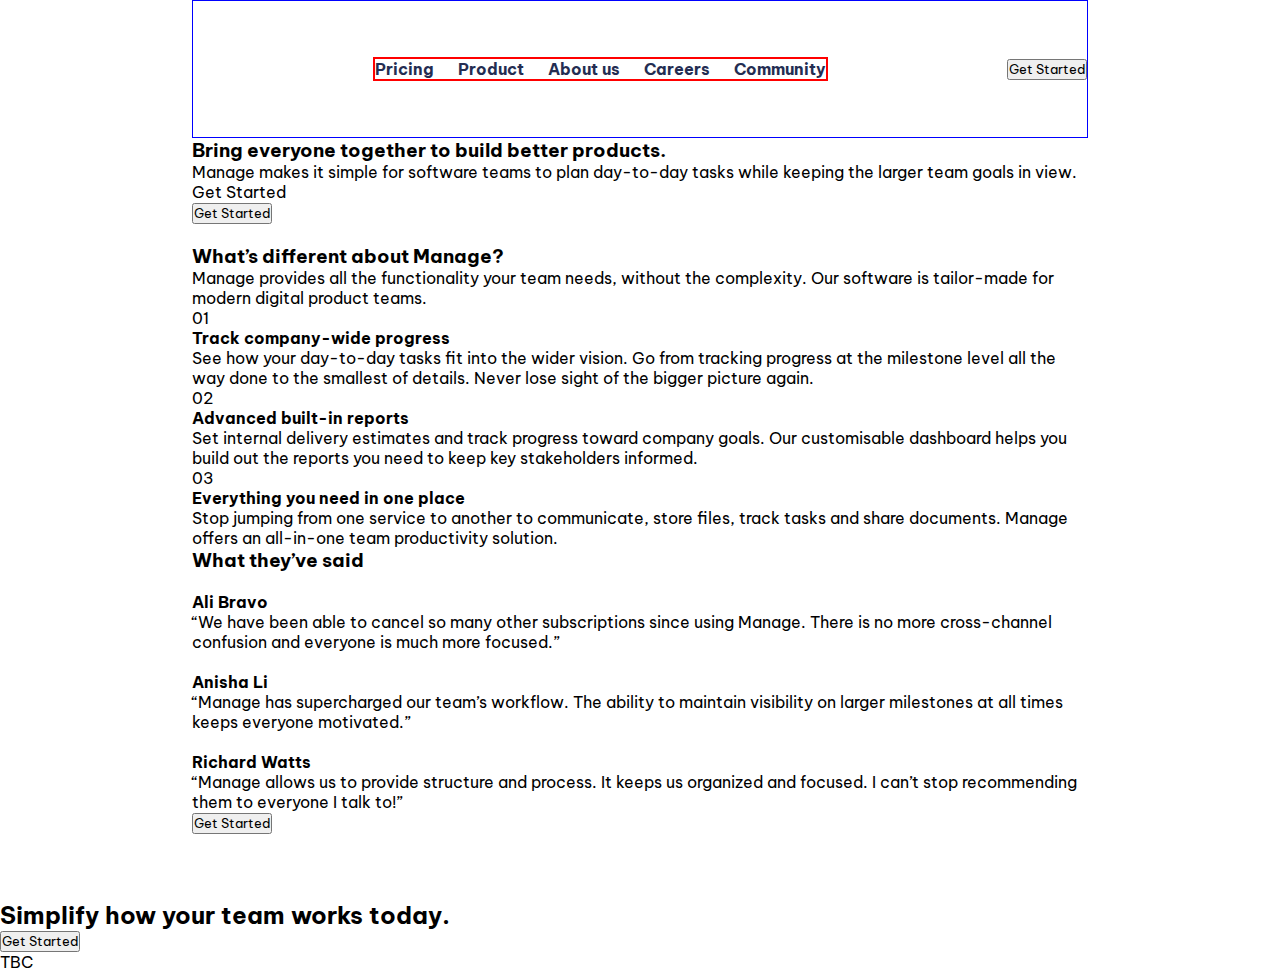
==== manage-landing-page-master/index.html @ ff659607 "HTML structure and CSS starter" ====
<!DOCTYPE html>
<html lang="en">
  <head>
    <meta charset="UTF-8" />
    <meta name="viewport" content="width=device-width, initial-scale=1.0" />
    <!-- displays site properly based on user's device -->
    <link
      rel="icon"
      type="image/png"
      sizes="32x32"
      href="./images/favicon-32x32.png"
    />
    <link rel="stylesheet" href="style.css" />
    <title>Frontend Mentor | Manage landing page</title>
  </head>
  <body>
    <div class="container">
      <header class="title">
        <img src="./images/logo.svg" alt="" />
        <nav>
          <ul class="list-items">
            <li class="item"><a href="#">Pricing</a></li>
            <li class="item"><a href="#">Product</a></li>
            <li class="item"><a href="#">About us</a></li>
            <li class="item"><a href="#">Careers</a></li>
            <li class="item"><a href="#">Community</a></li>
          </ul>
        </nav>
        <button class="cta">Get Started</button>
      </header>

      <div class="main-section">
        <div class="main-text">
          <h3>Bring everyone together to build better products.</h3>
          <p>
            Manage makes it simple for software teams to plan day-to-day tasks
            while keeping the larger team goals in view. Get Started
          </p>
          <button class="cta">Get Started</button>
        </div>
        <div class="graph-info">
          <img src="./images/illustration-intro.svg" alt="" />
        </div>
      </div>
      <div class="second-section">
        <div class="second-section-left">
          <h3>What’s different about Manage?</h3>
          <p>
            Manage provides all the functionality your team needs, without the
            complexity. Our software is tailor-made for modern digital product
            teams.
          </p>
        </div>
        <div class="second-section-right">
          <div class="progress">
            <div class="number">01</div>
            <div class="text">
              <h4>Track company-wide progress</h4>
              <p>
                See how your day-to-day tasks fit into the wider vision. Go from
                tracking progress at the milestone level all the way done to the
                smallest of details. Never lose sight of the bigger picture
                again.
              </p>
            </div>
          </div>
          <div class="reports">
            <div class="number">02</div>
            <div class="text">
              <h4>Advanced built-in reports</h4>
              <p>
                Set internal delivery estimates and track progress toward
                company goals. Our customisable dashboard helps you build out
                the reports you need to keep key stakeholders informed.
              </p>
            </div>
          </div>
          <div class="progress">
            <div class="place">03</div>
            <div class="text">
              <h4>Everything you need in one place</h4>
              <p>
                Stop jumping from one service to another to communicate, store
                files, track tasks and share documents. Manage offers an
                all-in-one team productivity solution.
              </p>
            </div>
          </div>
        </div>
      </div>
      <div class="rating">
        <h3>What they’ve said</h3>
        <div class="users">
          <div class="user1">
            <img src="./images/avatar-ali.png" alt="" />
            <h4>Ali Bravo</h4>
            <p>
              “We have been able to cancel so many other subscriptions since
              using Manage. There is no more cross-channel confusion and
              everyone is much more focused.”
            </p>
          </div>
          <div class="user2">
            <img src="./images/avatar-anisha.png" alt="" />
            <h4>Anisha Li</h4>
            <p>
              “Manage has supercharged our team’s workflow. The ability to
              maintain visibility on larger milestones at all times keeps
              everyone motivated.”
            </p>
          </div>
          <div class="user3">
            <img src="./images/avatar-richard.png" alt="" />
            <h4>Richard Watts</h4>
            <p>
              “Manage allows us to provide structure and process. It keeps us
              organized and focused. I can’t stop recommending them to everyone
              I talk to!”
            </p>
          </div>
          <button class="cta">Get Started</button>
        </div>
      </div>
    </div>
    <section class="call-to-action">
      <div class="text-content">
        <h2>Simplify how your team works today.</h2>
        <button class="cta">Get Started</button>
      </div>
    </section>

    <footer>TBC</footer>
  </body>
</html>
---- manage-landing-page-master/style.css ----
@import url("https://fonts.googleapis.com/css2?family=Be+Vietnam:wght@400;500;700&display=swap");
* {
  margin: 0;
  padding: 0;
  box-sizing: border-box;
  font-family: "Be Vietnam", sans-serif;
}

.container {
  width: 70%;
  height: 100vh;
  margin: 0 auto;
}

.title {
  display: flex;
  width: 100%;
  justify-content: space-between;
  align-items: center;
  padding: 3.5em 0;
  border: 1px solid blue;
}

nav {
  border: 2px solid red;
}

.list-items {
  display: flex;
  align-items: center;
}

.list-items li a {
  text-decoration: none;
  color: hsl(228, 39%, 23%);
  font-weight: 700;
}

.list-items li a:hover {
  color: hsl(227, 12%, 61%);
}

.list-items li {
  list-style: none;
  margin-right: 1.5em;
}

.list-items li:last-child {
  margin-right: 0;
}
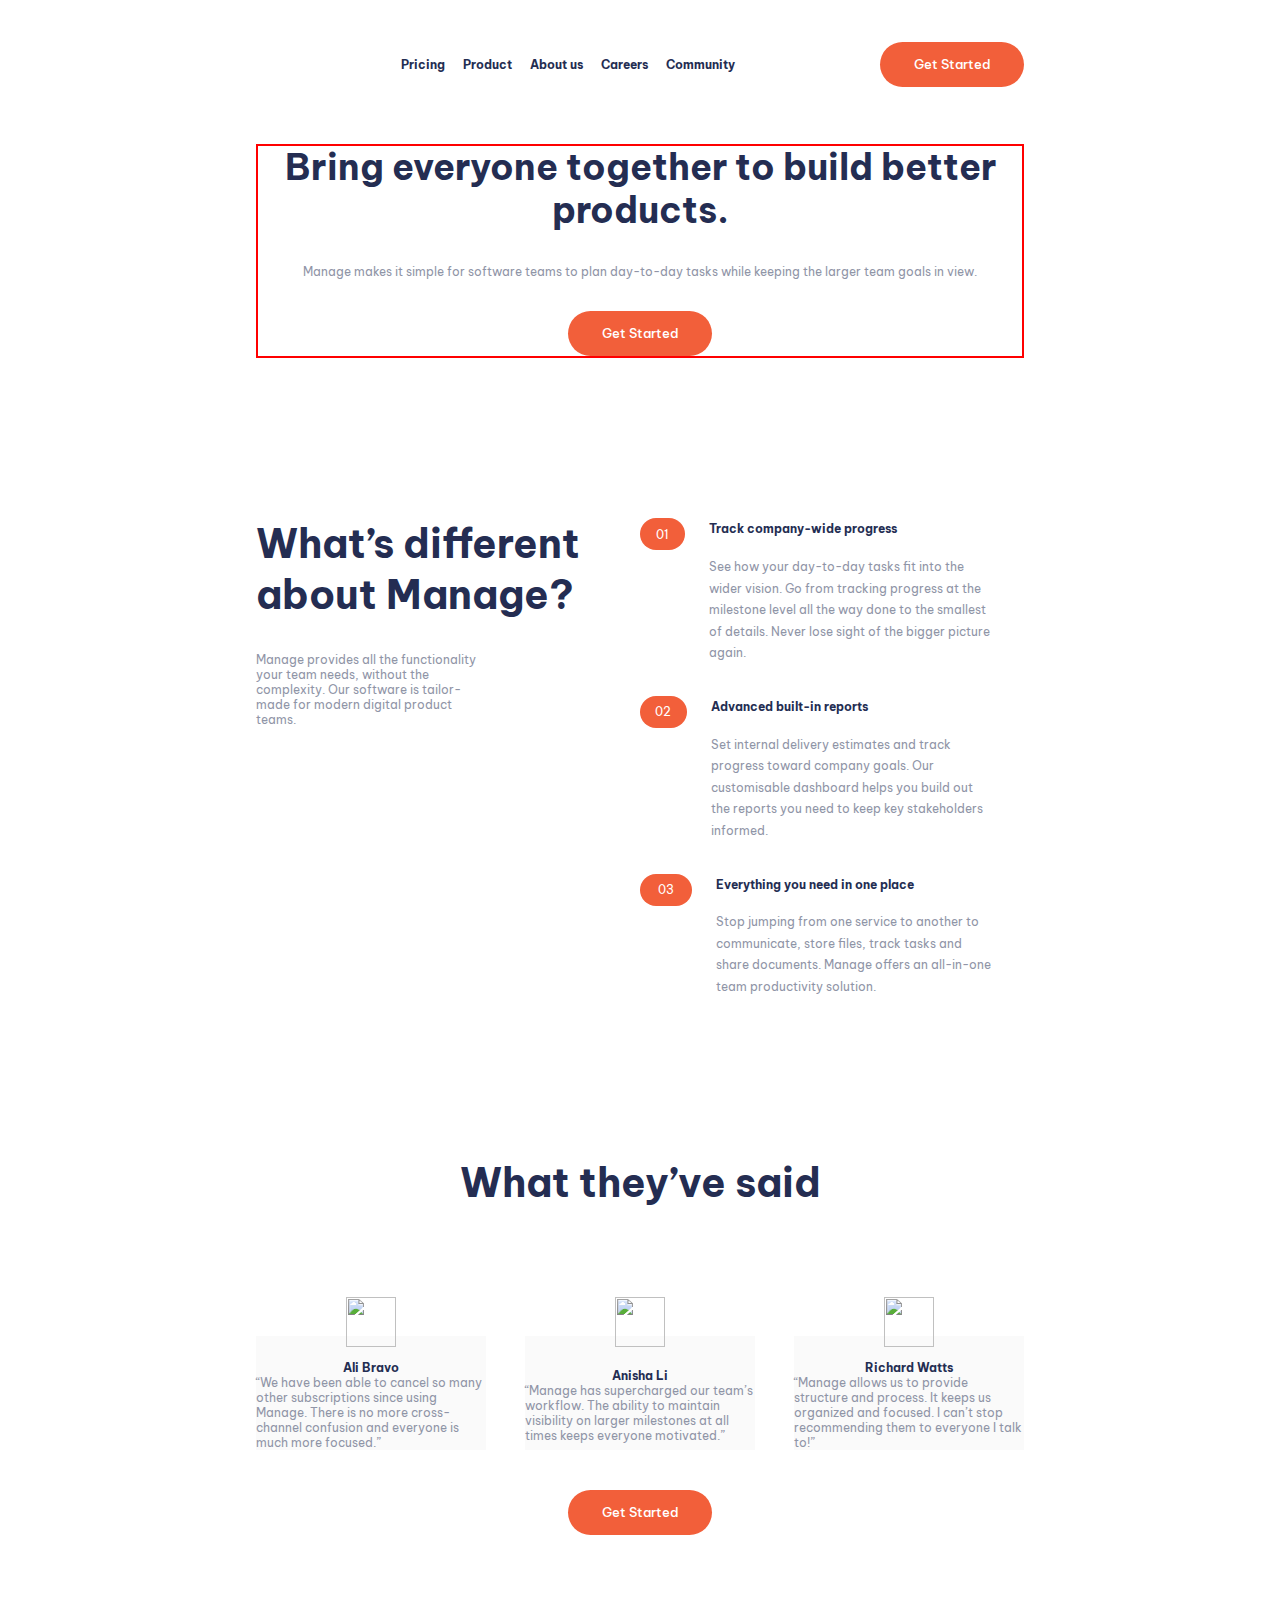
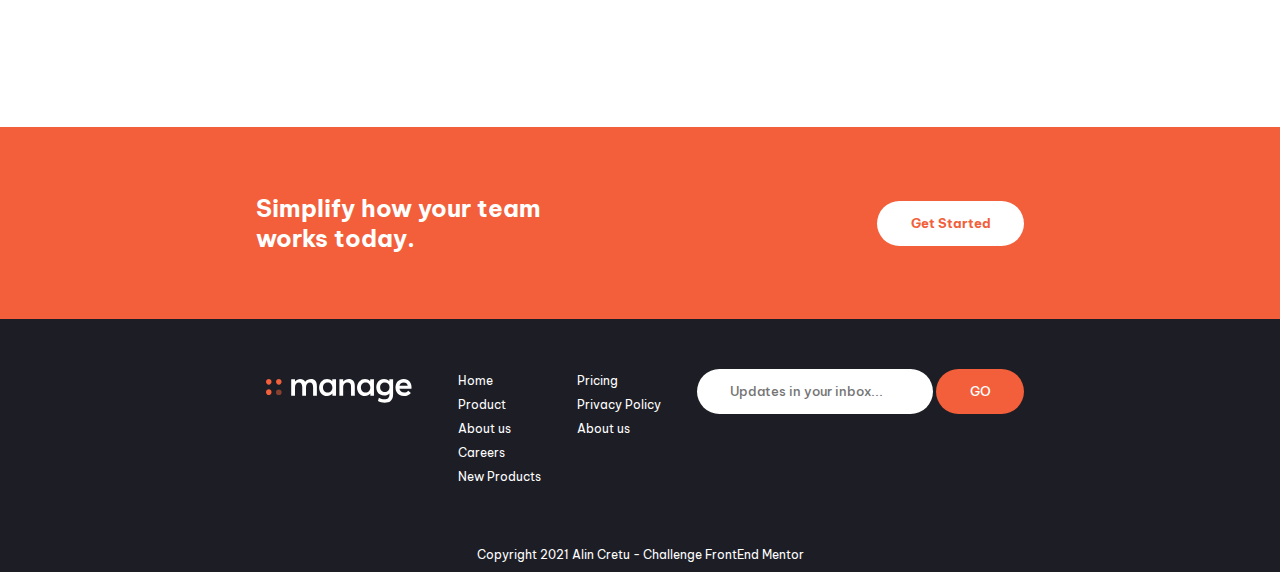
==== commit 4ce82c32: "Added CSS improvement and Javascript" ====
--- a/manage-landing-page-master/index.html
+++ b/manage-landing-page-master/index.html
@@ -11,12 +11,19 @@
       href="./images/favicon-32x32.png"
     />
     <link rel="stylesheet" href="style.css" />
+    <script src="app.js" defer></script>
+    <script
+      src="https://kit.fontawesome.com/0f4ecf7998.js"
+      crossorigin="anonymous"
+    ></script>
     <title>Frontend Mentor | Manage landing page</title>
   </head>
   <body>
+    <div class="backdrop"></div>
     <div class="container">
       <header class="title">
         <img src="./images/logo.svg" alt="" />
+        <img class="burger" src="./images/icon-hamburger.svg" alt="" />
         <nav>
           <ul class="list-items">
             <li class="item"><a href="#">Pricing</a></li>
@@ -31,10 +38,10 @@
 
       <div class="main-section">
         <div class="main-text">
-          <h3>Bring everyone together to build better products.</h3>
-          <p>
+          <h1>Bring everyone together to build better products.</h1>
+          <p class="text-info-color">
             Manage makes it simple for software teams to plan day-to-day tasks
-            while keeping the larger team goals in view. Get Started
+            while keeping the larger team goals in view.
           </p>
           <button class="cta">Get Started</button>
         </div>
@@ -45,7 +52,7 @@
       <div class="second-section">
         <div class="second-section-left">
           <h3>What’s different about Manage?</h3>
-          <p>
+          <p class="text-info-color">
             Manage provides all the functionality your team needs, without the
             complexity. Our software is tailor-made for modern digital product
             teams.
@@ -56,7 +63,7 @@
             <div class="number">01</div>
             <div class="text">
               <h4>Track company-wide progress</h4>
-              <p>
+              <p class="text-info-color">
                 See how your day-to-day tasks fit into the wider vision. Go from
                 tracking progress at the milestone level all the way done to the
                 smallest of details. Never lose sight of the bigger picture
@@ -68,7 +75,7 @@
             <div class="number">02</div>
             <div class="text">
               <h4>Advanced built-in reports</h4>
-              <p>
+              <p class="text-info-color">
                 Set internal delivery estimates and track progress toward
                 company goals. Our customisable dashboard helps you build out
                 the reports you need to keep key stakeholders informed.
@@ -76,10 +83,10 @@
             </div>
           </div>
           <div class="progress">
-            <div class="place">03</div>
+            <div class="number">03</div>
             <div class="text">
               <h4>Everything you need in one place</h4>
-              <p>
+              <p class="text-info-color">
                 Stop jumping from one service to another to communicate, store
                 files, track tasks and share documents. Manage offers an
                 all-in-one team productivity solution.
@@ -94,7 +101,7 @@
           <div class="user1">
             <img src="./images/avatar-ali.png" alt="" />
             <h4>Ali Bravo</h4>
-            <p>
+            <p class="text-info-color">
               “We have been able to cancel so many other subscriptions since
               using Manage. There is no more cross-channel confusion and
               everyone is much more focused.”
@@ -103,7 +110,7 @@
           <div class="user2">
             <img src="./images/avatar-anisha.png" alt="" />
             <h4>Anisha Li</h4>
-            <p>
+            <p class="text-info-color">
               “Manage has supercharged our team’s workflow. The ability to
               maintain visibility on larger milestones at all times keeps
               everyone motivated.”
@@ -112,23 +119,93 @@
           <div class="user3">
             <img src="./images/avatar-richard.png" alt="" />
             <h4>Richard Watts</h4>
-            <p>
+            <p class="text-info-color">
               “Manage allows us to provide structure and process. It keeps us
               organized and focused. I can’t stop recommending them to everyone
               I talk to!”
             </p>
           </div>
-          <button class="cta">Get Started</button>
-        </div>
+        </div>
+        <button class="cta footer-btn">Get Started</button>
       </div>
     </div>
     <section class="call-to-action">
-      <div class="text-content">
+      <div class="text-content container">
         <h2>Simplify how your team works today.</h2>
         <button class="cta">Get Started</button>
       </div>
     </section>
 
-    <footer>TBC</footer>
+    <footer>
+      <div class="footer-flex container">
+        <div class="logo-footer">
+          <div class="logo-image">
+            <svg xmlns="http://www.w3.org/2000/svg" width="146" height="24">
+              <g fill="none" fill-rule="evenodd">
+                <path
+                  class="logo-img"
+                  fill="#242D52"
+                  fill-rule="nonzero"
+                  d="M40.014 16.809V8.553c0-1.577.366-2.82 1.098-3.73.733-.91 1.65-1.365 2.75-1.365 2.158 0 3.237 1.577 3.237 4.731v8.62h3.782v-9.58c0-2.415-.5-4.22-1.503-5.417C48.376.615 46.945.017 45.084.017c-1.222 0-2.34.234-3.352.703a6.833 6.833 0 00-2.56 2.043h-.066C38.126.932 36.486.017 34.184.017c-.969 0-1.902.217-2.799.653a6.976 6.976 0 00-2.353 1.878h-.05V.265H25.2v16.527h3.782V8.553c0-1.577.372-2.82 1.115-3.73.743-.91 1.693-1.365 2.849-1.365 2.19 0 3.286 1.577 3.286 4.731v8.62h3.782zm21.101.248c2.246 0 3.997-.827 5.252-2.482h.05v2.217h3.616V.265h-3.782V2.25h-.066C64.93.761 63.23.017 61.082.017a7.76 7.76 0 00-5.681 2.415c-.705.75-1.26 1.66-1.668 2.73a9.589 9.589 0 00-.611 3.44c0 1.258.203 2.416.61 3.475.408 1.059.964 1.952 1.669 2.68a7.348 7.348 0 002.535 1.696 8.325 8.325 0 003.18.604zm.595-3.441c-1.399 0-2.538-.466-3.419-1.398-.88-.932-1.321-2.132-1.321-3.599 0-1.555.454-2.804 1.362-3.747.909-.943 2.04-1.414 3.394-1.414 1.343 0 2.458.493 3.345 1.48.886.988 1.33 2.215 1.33 3.681 0 1.467-.455 2.667-1.363 3.599-.909.932-2.018 1.398-3.328 1.398zm27.112 3.193V7.064c0-2.393-.536-4.166-1.61-5.319C86.14.593 84.655.017 82.762.017a7.373 7.373 0 00-3.056.645 6.958 6.958 0 00-2.477 1.87h-.05V.264h-3.782v16.527h3.782V8.487c0-1.588.388-2.823 1.164-3.706.777-.882 1.814-1.323 3.113-1.323.595 0 1.104.077 1.528.231.424.155.796.406 1.115.753.32.348.556.819.71 1.415.154.595.231 1.323.231 2.183v8.769h3.782zm10.218.248c2.246 0 3.996-.827 5.252-2.482h.05v2.217h3.616V.265h-3.782V2.25h-.066C102.855.761 101.154.017 99.007.017a7.76 7.76 0 00-5.682 2.415c-.704.75-1.26 1.66-1.668 2.73a9.589 9.589 0 00-.61 3.44c0 1.258.203 2.416.61 3.475.408 1.059.964 1.952 1.668 2.68a7.348 7.348 0 002.536 1.696 8.325 8.325 0 003.179.604zm.594-3.441c-1.398 0-2.538-.466-3.418-1.398-.881-.932-1.322-2.132-1.322-3.599 0-1.555.455-2.804 1.363-3.747.908-.943 2.04-1.414 3.394-1.414 1.343 0 2.458.493 3.344 1.48.886.988 1.33 2.215 1.33 3.681 0 1.467-.455 2.667-1.363 3.599-.908.932-2.018 1.398-3.328 1.398zm19.07 10.125c1.2 0 2.274-.14 3.22-.422.947-.281 1.743-.673 2.387-1.175a6.385 6.385 0 001.602-1.844 8.14 8.14 0 00.916-2.383c.188-.86.281-1.803.281-2.829V.265h-3.782v1.737h-.066a7.059 7.059 0 00-2.353-1.49A7.62 7.62 0 00118.142 0c-1.508 0-2.862.358-4.062 1.075-1.2.717-2.134 1.713-2.8 2.987-.666 1.273-.999 2.705-.999 4.293 0 1.61.35 3.038 1.049 4.285.699 1.246 1.66 2.203 2.882 2.87 1.222.667 2.598 1.001 4.129 1.001 2.047 0 3.716-.673 5.004-2.018h.066v1.753c0 1.17-.43 2.14-1.288 2.912-.86.772-2.07 1.158-3.634 1.158-1.068 0-2.006-.132-2.816-.397-.809-.265-1.742-.678-2.799-1.24l-.892 3.341c.925.552 1.966.976 3.122 1.274 1.156.298 2.356.447 3.6.447zm.132-10.72c-1.365 0-2.491-.434-3.377-1.3-.887-.865-1.33-2.026-1.33-3.482 0-1.4.435-2.542 1.305-3.425.87-.882 2.004-1.323 3.402-1.323 1.332 0 2.442.435 3.328 1.307.886.871 1.33 2.002 1.33 3.391 0 1.401-.433 2.556-1.297 3.466-.864.91-1.985 1.365-3.361 1.365zm19.086 4.036c1.542 0 2.899-.281 4.071-.844 1.173-.562 2.133-1.323 2.882-2.283l-2.642-2.266c-1.035 1.301-2.406 1.952-4.113 1.952-1.21 0-2.237-.337-3.08-1.01-.842-.672-1.384-1.593-1.627-2.762h12.024c.066-.397.099-.9.099-1.506 0-1.599-.325-3.027-.975-4.285a7.198 7.198 0 00-2.807-2.961c-1.222-.717-2.632-1.075-4.228-1.075a8.191 8.191 0 00-3.188.62c-.99.414-1.844.99-2.56 1.729-.715.739-1.277 1.638-1.684 2.696-.407 1.06-.611 2.212-.611 3.458 0 1.688.369 3.185 1.106 4.492.738 1.307 1.746 2.308 3.023 3.003 1.277.695 2.714 1.042 4.31 1.042zm3.815-10.274h-8.257c.264-1.059.776-1.878 1.535-2.457.76-.579 1.663-.868 2.709-.868 1.057 0 1.93.298 2.618.893.688.596 1.153 1.406 1.395 2.432z"
+                />
+                <g fill="#F3603C">
+                  <path
+                    d="M2.786 10.286c1.538 0 2.785 1.279 2.785 2.857C5.571 14.72 4.324 16 2.786 16 1.247 16 0 14.72 0 13.143c0-1.578 1.247-2.857 2.786-2.857zM2.786 0C4.324 0 5.57 1.28 5.57 2.857c0 1.578-1.247 2.857-2.785 2.857C1.247 5.714 0 4.435 0 2.857 0 1.28 1.247 0 2.786 0zm10.028 0C14.353 0 15.6 1.28 15.6 2.857c0 1.578-1.247 2.857-2.786 2.857-1.538 0-2.785-1.279-2.785-2.857C10.029 1.28 11.276 0 12.814 0z"
+                  />
+                  <ellipse
+                    cx="12.814"
+                    cy="13.257"
+                    opacity=".5"
+                    rx="2.786"
+                    ry="2.857"
+                  />
+                </g>
+              </g>
+            </svg>
+          </div>
+          <div class="marketing">
+            <i class="fab fa-facebook-square"></i>
+            <i class="fab fa-youtube"></i>
+            <i class="fab fa-twitter"></i>
+            <i class="fab fa-pinterest"></i>
+            <i class="fab fa-instagram"></i>
+          </div>
+        </div>
+        <div class="nav-bottom">
+          <div class="nav-footer">
+            <nav>
+              <ul class="list-items-footer">
+                <li class="item"><a href="#">Home</a></li>
+                <li class="item"><a href="#">Product</a></li>
+                <li class="item"><a href="#">About us</a></li>
+                <li class="item"><a href="#">Careers</a></li>
+                <li class="item"><a href="#">New Products</a></li>
+              </ul>
+            </nav>
+          </div>
+          <div class="nav-footer-second">
+            <nav>
+              <ul class="list-items-footer">
+                <li class="item"><a href="#">Pricing</a></li>
+                <li class="item"><a href="#">Privacy Policy</a></li>
+                <li class="item"><a href="#">About us</a></li>
+              </ul>
+            </nav>
+          </div>
+        </div>
+
+        <div class="search-footer">
+          <div class="input-search">
+            <input
+              type="text"
+              class="input-cta"
+              placeholder="Updates in your inbox..."
+            />
+            <button class="cta">GO</button>
+          </div>
+        </div>
+      </div>
+      <p class="copy">Copyright 2021 Alin Cretu - Challenge FrontEnd Mentor</p>
+    </footer>
   </body>
 </html>
--- a/manage-landing-page-master/style.css
+++ b/manage-landing-page-master/style.css
@@ -7,8 +7,8 @@
 }
 
 .container {
-  width: 70%;
-  height: 100vh;
+  width: 60%;
+  /* height: 100vh; */
   margin: 0 auto;
 }
 
@@ -18,11 +18,6 @@
   justify-content: space-between;
   align-items: center;
   padding: 3.5em 0;
-  border: 1px solid blue;
-}
-
-nav {
-  border: 2px solid red;
 }
 
 .list-items {
@@ -48,3 +43,450 @@
 .list-items li:last-child {
   margin-right: 0;
 }
+
+/* Call to action button */
+
+.cta {
+  height: 45px;
+  background-color: hsl(12, 88%, 59%);
+  color: white;
+  font-weight: 500;
+  border-radius: 2em;
+  outline: none;
+  border: none;
+  font-family: inherit;
+  padding: 1em 2.5em;
+}
+
+.cta:hover {
+  cursor: pointer;
+  background-color: hsl(12, 96%, 80%);
+}
+
+.main-section {
+  display: flex;
+  align-items: center;
+  justify-content: center;
+  overflow-x: hidden;
+  margin-bottom: 10rem;
+}
+
+.graph-info {
+  max-width: 560px;
+}
+
+.main-text h1 {
+  font-size: 3.2rem;
+  line-height: 1.2;
+  margin-bottom: 2rem;
+}
+.text-info-color {
+  color: hsl(227, 12%, 61%);
+}
+h1,
+h2,
+h3,
+h4 {
+  color: hsl(228, 39%, 23%);
+}
+
+.main-text p {
+  width: 60%;
+  margin-bottom: 2rem;
+}
+/* Second section, Whats different about Manage? */
+
+.second-section {
+  position: relative;
+  display: flex;
+}
+
+.second-section-right,
+.second-section-left {
+  flex: 1;
+}
+
+.second-section-left h3 {
+  font-size: 2.5rem;
+  width: 85%;
+  margin-bottom: 2rem;
+}
+
+.second-section-left p {
+  width: 60%;
+}
+
+.progress {
+  display: flex;
+  justify-content: center;
+}
+
+.reports {
+  display: flex;
+  justify-content: center;
+}
+
+.number {
+  background-color: hsl(12, 88%, 59%);
+  width: 10rem;
+  height: 2rem;
+  border-radius: 1rem;
+  display: flex;
+  justify-content: center;
+  align-items: center;
+  margin-right: 1.5rem;
+  color: white;
+  font-weight: 400;
+}
+
+.text {
+  line-height: 1.8;
+}
+
+.text {
+  margin-bottom: 2rem;
+}
+
+.text h4 {
+  margin-bottom: 1rem;
+}
+
+.text p {
+  width: 90%;
+}
+
+/* Rating zone/clients feedback */
+
+.rating {
+  display: flex;
+  flex-direction: column;
+  align-items: center;
+  margin-top: 8rem;
+  margin-bottom: 12rem;
+}
+
+.rating h3 {
+  margin-bottom: 8rem;
+  font-size: 2.5rem;
+}
+
+.users {
+  display: flex;
+  justify-content: space-between;
+  margin-bottom: 2.5rem;
+}
+
+.users h4 {
+  margin-top: 2em;
+}
+
+.user1,
+.user2,
+.user3 {
+  position: relative;
+  display: flex;
+  flex-direction: column;
+  justify-content: center;
+  align-items: center;
+  width: 30%;
+  background-color: hsl(0, 0%, 98%);
+}
+
+.users img {
+  position: absolute;
+  top: -35%;
+  width: 80px;
+  height: 80px;
+}
+
+/* Call to action section */
+
+.call-to-action {
+  background-color: hsl(12, 88%, 59%);
+}
+
+.text-content {
+  height: 12rem;
+  display: flex;
+  justify-content: space-between;
+  align-items: center;
+}
+.text-content h2 {
+  color: white;
+  font-size: 2em;
+  width: 40%;
+}
+
+.text-content .cta {
+  background-color: white;
+  color: hsl(12, 88%, 59%);
+  font-weight: 700;
+}
+
+/* footer work */
+
+footer {
+  background-color: hsl(233, 12%, 13%);
+  /* height: 20rem; */
+}
+
+.footer-flex {
+  display: flex;
+  justify-content: space-between;
+  padding-top: 50px;
+}
+
+.logo-footer {
+  display: flex;
+  flex-direction: column;
+  justify-content: space-between;
+  padding: 10px;
+}
+
+.list-items-footer li {
+  line-height: 2;
+  list-style: none;
+}
+
+.list-items-footer li a {
+  text-decoration: none;
+  font-weight: 400;
+  color: white;
+}
+
+.input-cta {
+  height: 45px;
+  font-weight: 500;
+  border-radius: 2em;
+  outline: none;
+  border: none;
+  font-family: inherit;
+  padding: 1em 2.5em;
+}
+
+.search-footer {
+  display: flex;
+  justify-content: center;
+}
+
+.copy {
+  margin-top: 3rem;
+  text-align: center;
+  color: white;
+  padding: 10px;
+}
+
+.logo-img {
+  fill: white;
+}
+
+/* Marketing */
+
+.marketing i {
+  color: white;
+  padding: 10px;
+}
+
+.nav-bottom {
+  display: flex;
+  justify-content: space-around;
+  align-items: flex-start;
+
+  width: 20em;
+}
+
+/* header nav::before {
+  position: absolute;
+  content: "";
+  background: url("./images/bg-tablet-pattern.svg") no-repeat;
+  background-position: left bottom;
+  background-size: 450px;
+  width: 318px;
+  height: 350px;
+  top: -11px;
+  right: ;
+  z-index: -1;
+} */
+.burger {
+  display: none;
+}
+body {
+  background: url("./images/bg-tablet-pattern.svg") no-repeat top -250px right 0px;
+}
+
+.second-section::before {
+  position: absolute;
+  content: "";
+  background: url("./images/bg-tablet-pattern.svg") no-repeat;
+  background-position: left bottom;
+  background-size: 950px;
+  width: 1200px;
+  height: 1200px;
+  top: 150px;
+  left: -850px;
+  z-index: -1;
+}
+
+@media only screen and (max-width: 1480px) {
+  body {
+    font-size: 12px;
+  }
+  .container {
+    width: 60%;
+    margin: 0 auto;
+  }
+  .main-section {
+    flex-direction: column-reverse;
+  }
+  .main-text {
+    border: 2px solid red;
+    display: flex;
+    flex-direction: column;
+    align-items: center;
+    justify-content: center;
+    text-align: center;
+  }
+  .main-text p {
+    width: 100%;
+  }
+
+  .main-text h1 {
+    font-size: 3em;
+  }
+
+  .graph-info img {
+    max-width: 100%;
+  }
+
+  .users img {
+    width: 50px;
+    height: 50px;
+  }
+}
+
+@media only screen and (max-width: 950px) {
+  .container {
+    position: relative;
+  }
+  .second-section {
+    flex-direction: column;
+  }
+
+  .second-section-left {
+    text-align: center;
+  }
+
+  .second-section-left h3 {
+    font-size: 2.5rem;
+    width: 100%;
+    margin-bottom: 2rem;
+  }
+
+  .second-section-left p {
+    width: 100%;
+    margin-bottom: 3rem;
+  }
+
+  .users {
+    flex-direction: column;
+  }
+
+  .user1,
+  .user2,
+  .user3 {
+    width: 100%;
+    margin-bottom: 50px;
+  }
+
+  .rating {
+    margin-bottom: 1em;
+  }
+
+  .text-content {
+    flex-direction: column;
+    justify-content: center;
+  }
+
+  .text-content h2 {
+    width: 100%;
+    text-align: center;
+    margin-bottom: 10px;
+  }
+
+  .footer-flex {
+    flex-direction: column-reverse;
+    align-items: center;
+  }
+
+  .title nav .list-items {
+    flex-direction: column;
+    position: absolute;
+    background-color: white;
+    width: 100%;
+    top: 100px;
+    left: 0;
+    padding: 1.6em 0;
+    z-index: 100;
+    display: none;
+  }
+
+  .list-items .item {
+    margin: 0 0 1.6em 0;
+  }
+
+  .title .cta {
+    display: none;
+  }
+  .burger {
+    display: inline;
+    margin-left: auto;
+    z-index: 100;
+  }
+
+  .burger:hover {
+    cursor: pointer;
+  }
+
+  .title nav .list-items.visible {
+    display: flex;
+  }
+
+  .backdrop {
+    height: 100%;
+    background-color: lightgray;
+    position: fixed;
+    top: 0;
+    left: 0;
+    width: 100%;
+    opacity: 0.5;
+    display: none;
+    z-index: 10;
+  }
+
+  .backdrop.visible {
+    display: block;
+  }
+  .input-search {
+    display: flex;
+    justify-content: center;
+    align-items: center;
+    margin-bottom: 2em;
+  }
+
+  .input-search input {
+    padding: 5px;
+    font-size: 10px;
+    width: 80%;
+    height: 30px;
+  }
+
+  .input-search button {
+    padding: 0;
+    height: 30px;
+    width: 30%;
+    margin-left: 5px;
+  }
+  .nav-bottom {
+    margin-bottom: 2rem;
+  }
+}
